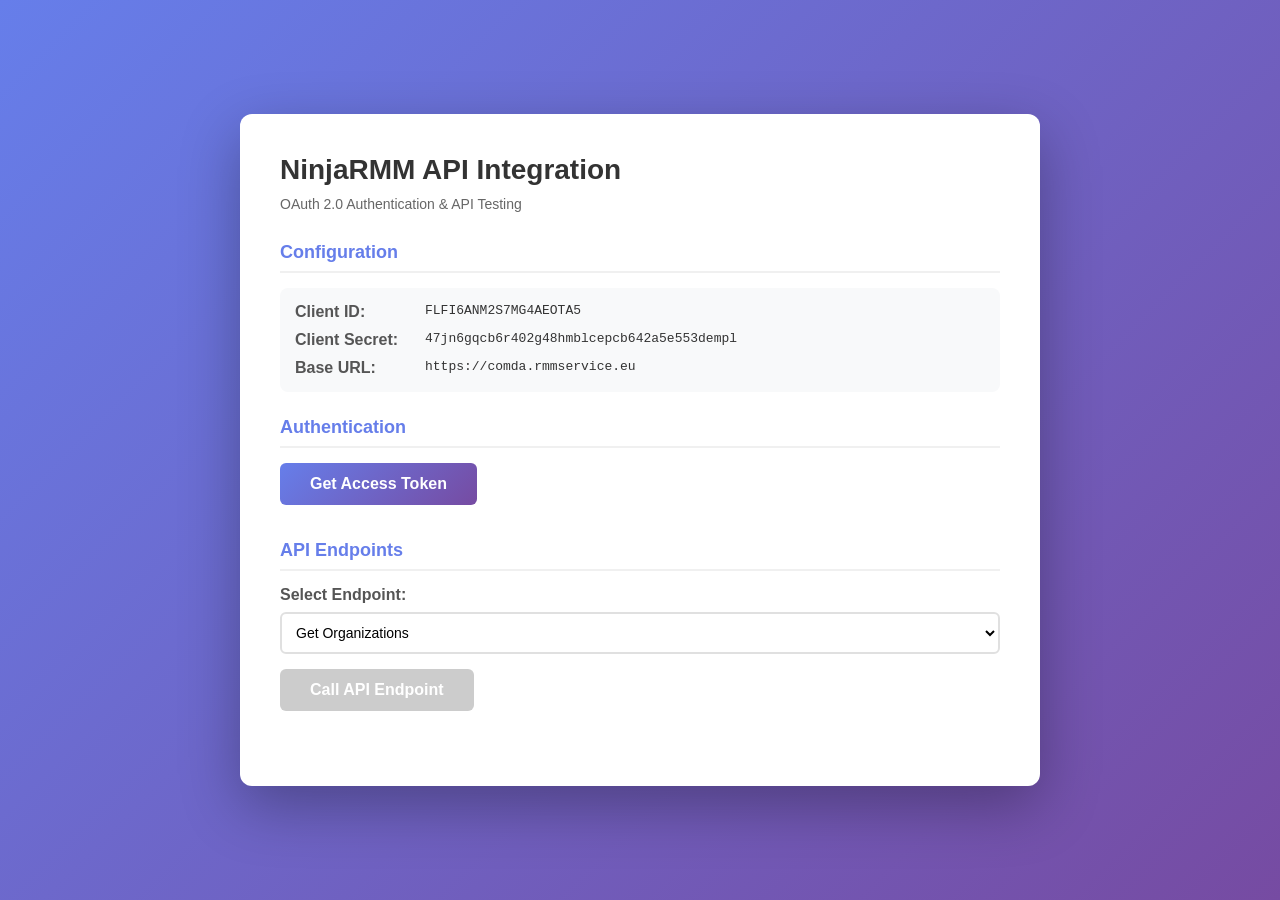
==== ninja-api.html @ e9bd7d23 "Add NinjaRMM API integration with OAuth 2.0 authentication Implemented complete NinjaRMM API integra" ====
<!DOCTYPE html>
<html lang="en">
<head>
  <meta charset="UTF-8">
  <meta name="viewport" content="width=device-width, initial-scale=1.0">
  <title>NinjaRMM API Integration</title>
  <style>
    * {
      margin: 0;
      padding: 0;
      box-sizing: border-box;
    }

    body {
      font-family: 'Segoe UI', Tahoma, Geneva, Verdana, sans-serif;
      background: linear-gradient(135deg, #667eea 0%, #764ba2 100%);
      min-height: 100vh;
      padding: 20px;
      display: flex;
      justify-content: center;
      align-items: center;
    }

    .container {
      background: white;
      border-radius: 12px;
      box-shadow: 0 20px 60px rgba(0, 0, 0, 0.3);
      padding: 40px;
      max-width: 800px;
      width: 100%;
    }

    h1 {
      color: #333;
      margin-bottom: 10px;
      font-size: 28px;
    }

    .subtitle {
      color: #666;
      margin-bottom: 30px;
      font-size: 14px;
    }

    .section {
      margin-bottom: 25px;
    }

    .section h2 {
      color: #667eea;
      font-size: 18px;
      margin-bottom: 15px;
      padding-bottom: 8px;
      border-bottom: 2px solid #f0f0f0;
    }

    .info-grid {
      display: grid;
      grid-template-columns: 120px 1fr;
      gap: 10px;
      background: #f8f9fa;
      padding: 15px;
      border-radius: 8px;
      margin-bottom: 15px;
    }

    .info-label {
      font-weight: 600;
      color: #555;
    }

    .info-value {
      color: #333;
      word-break: break-all;
      font-family: 'Courier New', monospace;
      font-size: 13px;
    }

    button {
      background: linear-gradient(135deg, #667eea 0%, #764ba2 100%);
      color: white;
      border: none;
      padding: 12px 30px;
      border-radius: 6px;
      font-size: 16px;
      font-weight: 600;
      cursor: pointer;
      transition: transform 0.2s, box-shadow 0.2s;
      margin-right: 10px;
      margin-bottom: 10px;
    }

    button:hover {
      transform: translateY(-2px);
      box-shadow: 0 5px 15px rgba(102, 126, 234, 0.4);
    }

    button:active {
      transform: translateY(0);
    }

    button:disabled {
      background: #ccc;
      cursor: not-allowed;
      transform: none;
    }

    .status {
      padding: 15px;
      border-radius: 6px;
      margin-top: 15px;
      font-size: 14px;
    }

    .status.loading {
      background: #fff3cd;
      color: #856404;
      border-left: 4px solid #ffc107;
    }

    .status.success {
      background: #d4edda;
      color: #155724;
      border-left: 4px solid #28a745;
    }

    .status.error {
      background: #f8d7da;
      color: #721c24;
      border-left: 4px solid #dc3545;
    }

    .result-box {
      background: #1e1e1e;
      color: #d4d4d4;
      padding: 20px;
      border-radius: 6px;
      margin-top: 15px;
      overflow-x: auto;
      max-height: 400px;
      font-family: 'Courier New', monospace;
      font-size: 13px;
      line-height: 1.6;
    }

    .result-box pre {
      margin: 0;
      white-space: pre-wrap;
      word-wrap: break-word;
    }

    .spinner {
      display: inline-block;
      width: 14px;
      height: 14px;
      border: 2px solid rgba(0, 0, 0, 0.1);
      border-radius: 50%;
      border-top-color: #856404;
      animation: spin 1s ease-in-out infinite;
      margin-right: 8px;
    }

    @keyframes spin {
      to { transform: rotate(360deg); }
    }

    .endpoint-selector {
      margin-bottom: 15px;
    }

    select {
      width: 100%;
      padding: 10px;
      border: 2px solid #e0e0e0;
      border-radius: 6px;
      font-size: 14px;
      background: white;
      cursor: pointer;
      transition: border-color 0.2s;
    }

    select:focus {
      outline: none;
      border-color: #667eea;
    }

    .hidden {
      display: none;
    }
  </style>
</head>
<body>
  <div class="container">
    <h1>NinjaRMM API Integration</h1>
    <p class="subtitle">OAuth 2.0 Authentication & API Testing</p>

    <div class="section">
      <h2>Configuration</h2>
      <div class="info-grid">
        <div class="info-label">Client ID:</div>
        <div class="info-value" id="clientId">FLFI6ANM2S7MG4AEOTA5</div>
        <div class="info-label">Client Secret:</div>
        <div class="info-value" id="clientSecret">47jn6gqcb6r402g48hmblcepcb642a5e553dempl</div>
        <div class="info-label">Base URL:</div>
        <div class="info-value" id="baseUrl">https://comda.rmmservice.eu</div>
      </div>
    </div>

    <div class="section">
      <h2>Authentication</h2>
      <button id="getTokenBtn" onclick="getAccessToken()">Get Access Token</button>
      <div id="tokenStatus"></div>
      <div id="tokenResult" class="hidden result-box"></div>
    </div>

    <div class="section" id="apiSection" class="hidden">
      <h2>API Endpoints</h2>
      <div class="endpoint-selector">
        <label for="endpointSelect" style="display: block; margin-bottom: 8px; font-weight: 600; color: #555;">Select Endpoint:</label>
        <select id="endpointSelect">
          <option value="/v2/organizations">Get Organizations</option>
          <option value="/v2/devices">Get Devices</option>
          <option value="/v2/device-roles">Get Device Roles</option>
          <option value="/v2/activities">Get Activities</option>
          <option value="/v2/queries">Get Queries</option>
        </select>
      </div>
      <button id="callApiBtn" onclick="callApi()" disabled>Call API Endpoint</button>
      <div id="apiStatus"></div>
      <div id="apiResult" class="hidden result-box"></div>
    </div>
  </div>

  <script>
    let accessToken = null;
    const clientId = 'FLFI6ANM2S7MG4AEOTA5';
    const clientSecret = '47jn6gqcb6r402g48hmblcepcb642a5e553dempl';
    const baseUrl = 'https://comda.rmmservice.eu';

    async function getAccessToken() {
      const statusDiv = document.getElementById('tokenStatus');
      const resultDiv = document.getElementById('tokenResult');
      const getTokenBtn = document.getElementById('getTokenBtn');

      statusDiv.innerHTML = '<div class="status loading"><span class="spinner"></span>Requesting access token...</div>';
      resultDiv.classList.add('hidden');
      getTokenBtn.disabled = true;

      try {
        // OAuth 2.0 Client Credentials Flow
        const tokenUrl = `${baseUrl}/ws/oauth/token`;

        const response = await fetch(tokenUrl, {
          method: 'POST',
          headers: {
            'Content-Type': 'application/x-www-form-urlencoded',
          },
          body: new URLSearchParams({
            grant_type: 'client_credentials',
            client_id: clientId,
            client_secret: clientSecret,
            scope: 'monitoring management'
          })
        });

        const data = await response.json();

        if (response.ok && data.access_token) {
          accessToken = data.access_token;
          statusDiv.innerHTML = '<div class="status success">✓ Successfully obtained access token!</div>';
          resultDiv.innerHTML = '<pre>' + JSON.stringify(data, null, 2) + '</pre>';
          resultDiv.classList.remove('hidden');

          // Enable API section
          document.getElementById('apiSection').classList.remove('hidden');
          document.getElementById('callApiBtn').disabled = false;
        } else {
          throw new Error(data.error_description || data.error || 'Failed to get access token');
        }
      } catch (error) {
        statusDiv.innerHTML = `<div class="status error">✗ Error: ${error.message}</div>`;
        console.error('Token Error:', error);
      } finally {
        getTokenBtn.disabled = false;
      }
    }

    async function callApi() {
      const statusDiv = document.getElementById('apiStatus');
      const resultDiv = document.getElementById('apiResult');
      const callApiBtn = document.getElementById('callApiBtn');
      const endpoint = document.getElementById('endpointSelect').value;

      if (!accessToken) {
        statusDiv.innerHTML = '<div class="status error">✗ Please get an access token first!</div>';
        return;
      }

      statusDiv.innerHTML = `<div class="status loading"><span class="spinner"></span>Calling API endpoint: ${endpoint}</div>`;
      resultDiv.classList.add('hidden');
      callApiBtn.disabled = true;

      try {
        const apiUrl = `${baseUrl}${endpoint}`;

        const response = await fetch(apiUrl, {
          method: 'GET',
          headers: {
            'Authorization': `Bearer ${accessToken}`,
            'Content-Type': 'application/json'
          }
        });

        const data = await response.json();

        if (response.ok) {
          statusDiv.innerHTML = `<div class="status success">✓ API call successful! Status: ${response.status}</div>`;
          resultDiv.innerHTML = '<pre>' + JSON.stringify(data, null, 2) + '</pre>';
          resultDiv.classList.remove('hidden');
        } else {
          throw new Error(data.error || data.message || `HTTP ${response.status}: ${response.statusText}`);
        }
      } catch (error) {
        statusDiv.innerHTML = `<div class="status error">✗ Error: ${error.message}</div>`;
        console.error('API Error:', error);
      } finally {
        callApiBtn.disabled = false;
      }
    }

    // Auto-authenticate on page load
    window.addEventListener('DOMContentLoaded', () => {
      console.log('NinjaRMM API Integration Ready');
      console.log('Click "Get Access Token" to begin authentication');
    });
  </script>
</body>
</html>
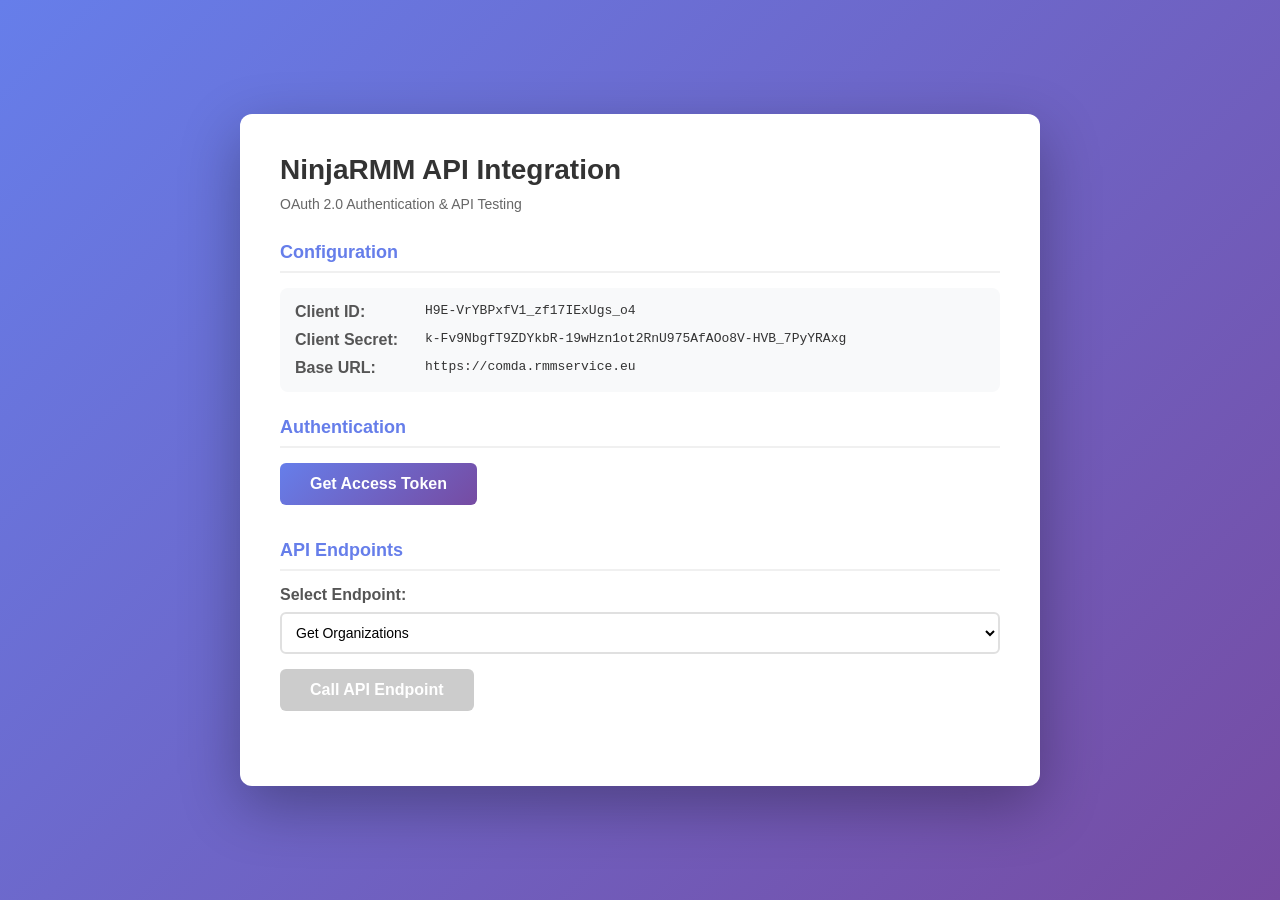
==== commit bf3e8bae: "Update OAuth credentials and add machine report - Updated all scripts with working OAuth credentials" ====
--- a/ninja-api.html
+++ b/ninja-api.html
@@ -198,9 +198,9 @@
       <h2>Configuration</h2>
       <div class="info-grid">
         <div class="info-label">Client ID:</div>
-        <div class="info-value" id="clientId">FLFI6ANM2S7MG4AEOTA5</div>
+        <div class="info-value" id="clientId">H9E-VrYBPxfV1_zf17IExUgs_o4</div>
         <div class="info-label">Client Secret:</div>
-        <div class="info-value" id="clientSecret">47jn6gqcb6r402g48hmblcepcb642a5e553dempl</div>
+        <div class="info-value" id="clientSecret">k-Fv9NbgfT9ZDYkbR-19wHzn1ot2RnU975AfAOo8V-HVB_7PyYRAxg</div>
         <div class="info-label">Base URL:</div>
         <div class="info-value" id="baseUrl">https://comda.rmmservice.eu</div>
       </div>
@@ -233,8 +233,8 @@
 
   <script>
     let accessToken = null;
-    const clientId = 'FLFI6ANM2S7MG4AEOTA5';
-    const clientSecret = '47jn6gqcb6r402g48hmblcepcb642a5e553dempl';
+    const clientId = 'H9E-VrYBPxfV1_zf17IExUgs_o4';
+    const clientSecret = 'k-Fv9NbgfT9ZDYkbR-19wHzn1ot2RnU975AfAOo8V-HVB_7PyYRAxg';
     const baseUrl = 'https://comda.rmmservice.eu';
 
     async function getAccessToken() {
